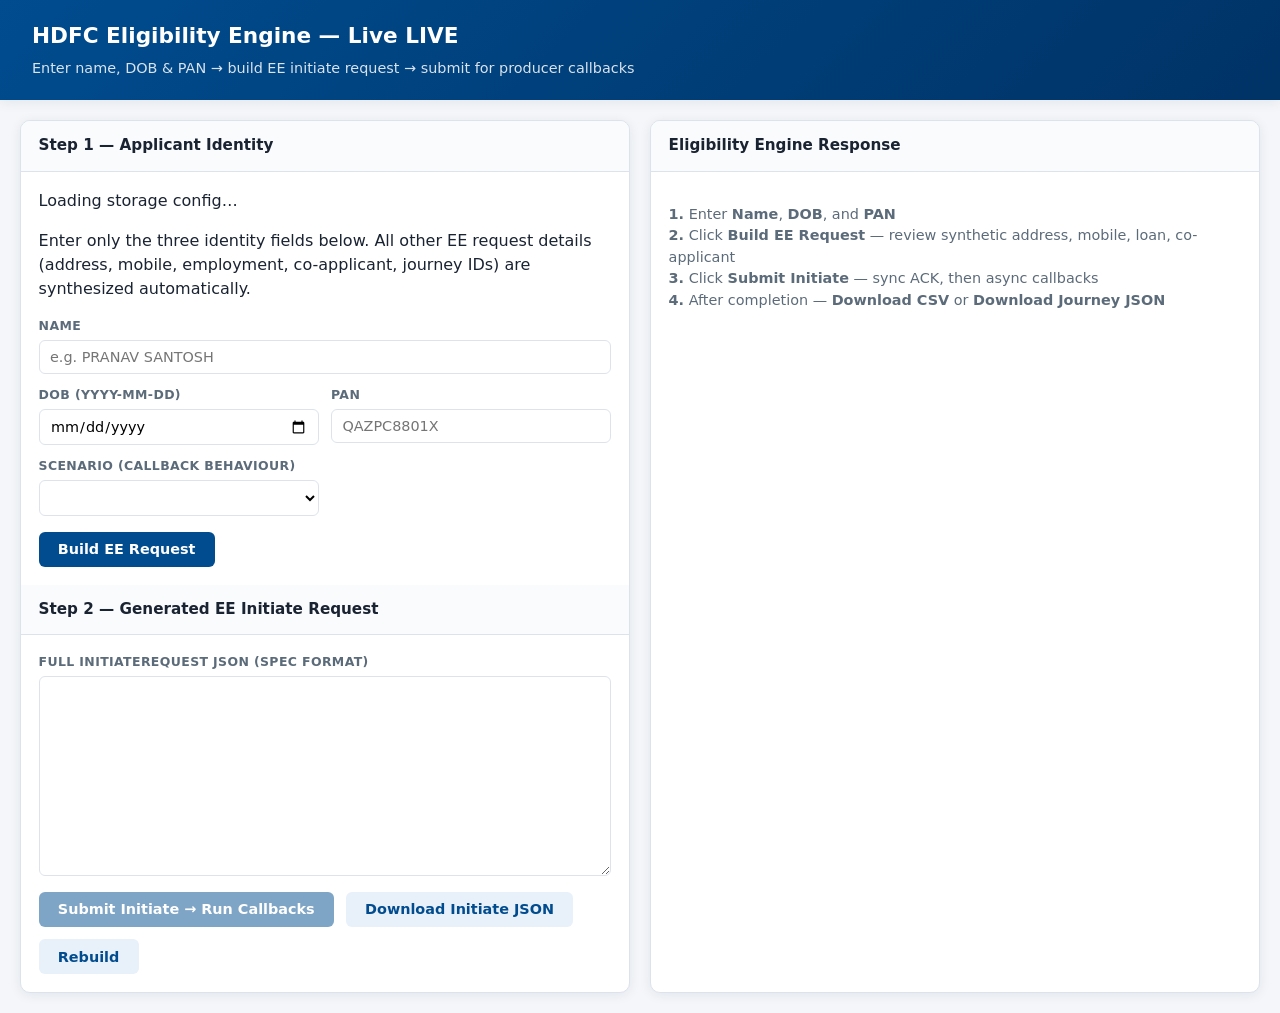
==== ui_live/index.html @ b93442f2 "Initial commit: HDFC Eligibility Engine mock Producer API (SDG-API). Synthetic EE-spec initiate/ACK/" ====
<!DOCTYPE html>
<html lang="en">
<head>
  <meta charset="UTF-8" />
  <meta name="viewport" content="width=device-width, initial-scale=1" />
  <title>HDFC Eligibility Engine — Live Generator</title>
  <link rel="stylesheet" href="/ui/style.css" />
</head>
<body>
  <header>
    <h1>HDFC Eligibility Engine — Live <span class="badge">LIVE</span></h1>
    <p>Enter name, DOB &amp; PAN → build EE initiate request → submit for producer callbacks</p>
  </header>

  <div class="layout">
    <section class="panel" id="input-panel">
      <div class="panel-header">Step 1 — Applicant Identity</div>
      <div class="panel-body">
        <div id="error-banner" class="error-banner"></div>
        <div id="storage-info" class="info-bar">Loading storage config…</div>

        <p class="step-hint">Enter only the three identity fields below. All other EE request details (address, mobile, employment, co-applicant, journey IDs) are synthesized automatically.</p>

        <div class="field-grid">
          <div class="field full">
            <label for="fullName">Name</label>
            <input id="fullName" type="text" placeholder="e.g. PRANAV SANTOSH" autocomplete="name" />
          </div>
          <div class="field">
            <label for="dob">DOB (YYYY-MM-DD)</label>
            <input id="dob" type="date" />
          </div>
          <div class="field">
            <label for="panNo">PAN</label>
            <input id="panNo" type="text" maxlength="10" placeholder="QAZPC8801X" autocapitalize="characters" />
          </div>
          <div class="field">
            <label for="scenario">Scenario (callback behaviour)</label>
            <select id="scenario"></select>
          </div>
        </div>

        <div class="actions">
          <button type="button" id="btn-build" class="btn-primary">Build EE Request</button>
        </div>
      </div>

      <div class="panel-header panel-header-step2 hidden" id="step2-header">Step 2 — Generated EE Initiate Request</div>
      <div class="panel-body hidden" id="step2-body">
        <div id="generated-summary" class="generated-summary"></div>

        <div class="field full">
          <label for="json-editor">Full initiateRequest JSON (spec format)</label>
          <textarea id="json-editor" class="json-editor" readonly></textarea>
        </div>

        <p id="delay-hint" style="font-size:0.78rem;color:var(--muted);margin:0.75rem 0 0"></p>

        <div class="actions">
          <button type="button" id="btn-submit" class="btn-primary" disabled>Submit Initiate → Run Callbacks</button>
          <button type="button" id="btn-download-json" class="btn-secondary hidden">Download Initiate JSON</button>
          <button type="button" id="btn-rebuild" class="btn-secondary">Rebuild</button>
        </div>
      </div>
    </section>

    <section class="panel" id="response-panel">
      <div class="panel-header">Eligibility Engine Response</div>
      <div class="panel-body">
        <p style="color:var(--muted);font-size:0.9rem">
          <strong>1.</strong> Enter <strong>Name</strong>, <strong>DOB</strong>, and <strong>PAN</strong><br>
          <strong>2.</strong> Click <strong>Build EE Request</strong> — review synthetic address, mobile, loan, co-applicant<br>
          <strong>3.</strong> Click <strong>Submit Initiate</strong> — sync ACK, then async callbacks<br>
          <strong>4.</strong> After completion — <strong>Download CSV</strong> or <strong>Download Journey JSON</strong>
        </p>
      </div>
    </section>
  </div>

  <script src="/ui/app.js"></script>
</body>
</html>
---- ui/style.css ----
:root {
  --bg: #f4f6f9;
  --surface: #ffffff;
  --border: #dde3ec;
  --text: #1a2332;
  --muted: #5c6b7a;
  --primary: #004c8f;
  --primary-light: #e8f0fa;
  --success: #0d7a4e;
  --success-bg: #e6f5ee;
  --pending: #b45309;
  --pending-bg: #fef3e2;
  --accent: #e31e24;
  --radius: 10px;
  --shadow: 0 2px 12px rgba(0, 40, 80, 0.08);
  --font: "Segoe UI", system-ui, -apple-system, sans-serif;
  --mono: "SF Mono", "Cascadia Code", Consolas, monospace;
}

* {
  box-sizing: border-box;
}

body {
  margin: 0;
  font-family: var(--font);
  background: var(--bg);
  color: var(--text);
  line-height: 1.5;
}

header {
  background: linear-gradient(135deg, var(--primary) 0%, #003366 100%);
  color: #fff;
  padding: 1.25rem 2rem;
  box-shadow: var(--shadow);
}

header h1 {
  margin: 0;
  font-size: 1.35rem;
  font-weight: 600;
}

header p {
  margin: 0.35rem 0 0;
  opacity: 0.85;
  font-size: 0.9rem;
}

.layout {
  display: grid;
  grid-template-columns: 1fr 1fr;
  gap: 1.25rem;
  max-width: 1400px;
  margin: 0 auto;
  padding: 1.25rem;
}

@media (max-width: 960px) {
  .layout {
    grid-template-columns: 1fr;
  }
}

.panel {
  background: var(--surface);
  border: 1px solid var(--border);
  border-radius: var(--radius);
  box-shadow: var(--shadow);
  overflow: hidden;
}

.panel-header {
  padding: 0.85rem 1.1rem;
  border-bottom: 1px solid var(--border);
  font-weight: 600;
  font-size: 0.95rem;
  background: #fafbfc;
}

.panel-body {
  padding: 1.1rem;
}

.field-grid {
  display: grid;
  grid-template-columns: 1fr 1fr;
  gap: 0.75rem;
}

.field {
  display: flex;
  flex-direction: column;
  gap: 0.25rem;
}

.field.full {
  grid-column: 1 / -1;
}

label {
  font-size: 0.78rem;
  font-weight: 600;
  color: var(--muted);
  text-transform: uppercase;
  letter-spacing: 0.03em;
}

input,
select,
textarea {
  font-family: inherit;
  font-size: 0.9rem;
  padding: 0.5rem 0.65rem;
  border: 1px solid var(--border);
  border-radius: 6px;
  background: #fff;
}

input:focus,
select:focus,
textarea:focus {
  outline: 2px solid var(--primary-light);
  border-color: var(--primary);
}

textarea.json-editor {
  font-family: var(--mono);
  font-size: 0.75rem;
  min-height: 200px;
  resize: vertical;
  width: 100%;
}

.actions {
  display: flex;
  gap: 0.75rem;
  margin-top: 1rem;
  flex-wrap: wrap;
}

button {
  font-family: inherit;
  font-size: 0.9rem;
  font-weight: 600;
  padding: 0.6rem 1.2rem;
  border: none;
  border-radius: 6px;
  cursor: pointer;
  transition: opacity 0.15s;
}

button:disabled {
  opacity: 0.5;
  cursor: not-allowed;
}

.btn-primary {
  background: var(--primary);
  color: #fff;
}

.btn-primary:hover:not(:disabled) {
  background: #003d75;
}

.btn-secondary {
  background: var(--primary-light);
  color: var(--primary);
}

.meta-bar {
  display: flex;
  flex-wrap: wrap;
  gap: 0.5rem 1rem;
  font-size: 0.82rem;
  color: var(--muted);
  margin-bottom: 1rem;
  padding: 0.65rem 0.85rem;
  background: var(--primary-light);
  border-radius: 6px;
}

.meta-bar strong {
  color: var(--primary);
}

.ack-box {
  background: var(--success-bg);
  border: 1px solid #b8e0cc;
  border-radius: 6px;
  padding: 0.85rem;
  margin-bottom: 1rem;
}

.ack-box h3 {
  margin: 0 0 0.5rem;
  font-size: 0.85rem;
  color: var(--success);
}

pre {
  margin: 0;
  font-family: var(--mono);
  font-size: 0.72rem;
  white-space: pre-wrap;
  word-break: break-word;
  max-height: 180px;
  overflow: auto;
}

.timeline {
  list-style: none;
  margin: 0;
  padding: 0;
}

.timeline li {
  display: grid;
  grid-template-columns: 28px 1fr;
  gap: 0.65rem;
  padding: 0.65rem 0;
  border-bottom: 1px solid var(--border);
}

.timeline li:last-child {
  border-bottom: none;
}

.status-dot {
  width: 22px;
  height: 22px;
  border-radius: 50%;
  margin-top: 2px;
  display: flex;
  align-items: center;
  justify-content: center;
  font-size: 0.65rem;
  font-weight: 700;
  color: #fff;
}

.status-dot.pending {
  background: #cbd5e1;
  color: var(--muted);
}

.status-dot.active {
  background: var(--pending);
  animation: pulse 1.2s infinite;
}

.status-dot.done {
  background: var(--success);
}

.status-dot.summary-done {
  background: var(--accent);
}

@keyframes pulse {
  50% {
    opacity: 0.6;
  }
}

.callback-title {
  font-weight: 600;
  font-size: 0.88rem;
}

.callback-meta {
  font-size: 0.78rem;
  color: var(--muted);
}

.callback-json {
  margin-top: 0.4rem;
  display: none;
}

.callback-json.open {
  display: block;
}

.toggle-json {
  font-size: 0.75rem;
  color: var(--primary);
  background: none;
  border: none;
  padding: 0;
  margin-top: 0.25rem;
  cursor: pointer;
  font-weight: 600;
}

.summary-card {
  background: linear-gradient(135deg, #fff5f5 0%, #fff 100%);
  border: 1px solid #f5c6c8;
  border-radius: 6px;
  padding: 0.85rem;
  margin-top: 0.75rem;
}

.summary-grid {
  display: grid;
  grid-template-columns: repeat(auto-fill, minmax(120px, 1fr));
  gap: 0.4rem;
  margin-top: 0.5rem;
}

.summary-item {
  font-size: 0.75rem;
  padding: 0.35rem 0.5rem;
  border-radius: 4px;
  background: #f8f9fa;
  border: 1px solid var(--border);
}

.summary-item .key {
  color: var(--muted);
  display: block;
}

.summary-item .val {
  font-weight: 600;
}

.summary-item .val.success {
  color: var(--success);
}

.summary-item .val.failed {
  color: var(--accent);
}

.error-banner {
  background: #fef2f2;
  border: 1px solid #fecaca;
  color: #991b1b;
  padding: 0.65rem 0.85rem;
  border-radius: 6px;
  margin-bottom: 0.75rem;
  font-size: 0.85rem;
  display: none;
}

.error-banner.show {
  display: block;
}
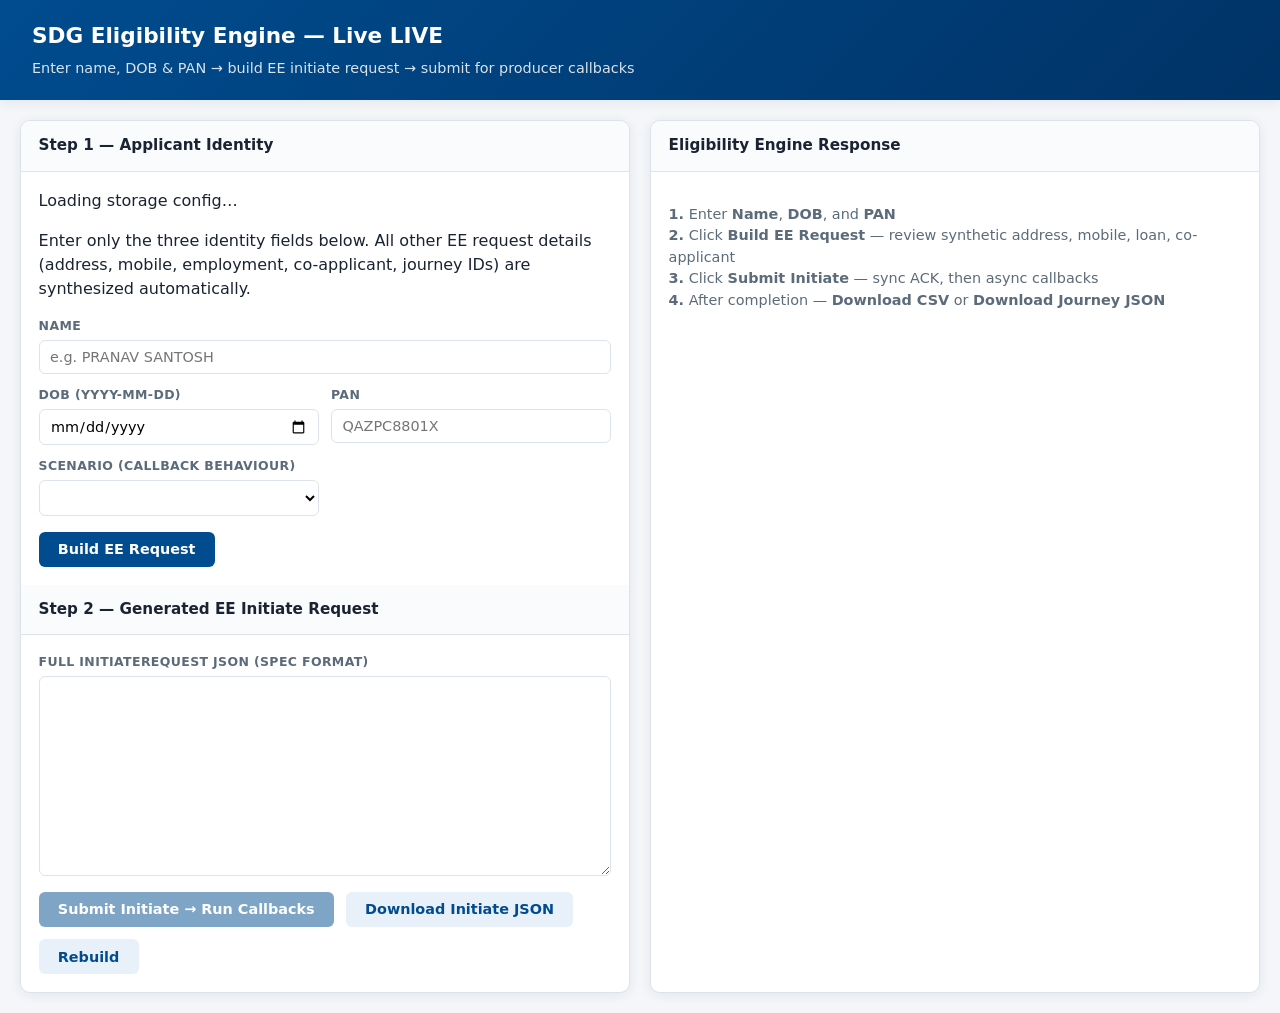
==== commit 978d1497: "De-identify repo for SDG-API: remove client branding from README and docs. Rename customer snapshot " ====
--- a/ui_live/index.html
+++ b/ui_live/index.html
@@ -3,12 +3,12 @@
 <head>
   <meta charset="UTF-8" />
   <meta name="viewport" content="width=device-width, initial-scale=1" />
-  <title>HDFC Eligibility Engine — Live Generator</title>
+  <title>SDG Eligibility Engine — Live Generator</title>
   <link rel="stylesheet" href="/ui/style.css" />
 </head>
 <body>
   <header>
-    <h1>HDFC Eligibility Engine — Live <span class="badge">LIVE</span></h1>
+    <h1>SDG Eligibility Engine — Live <span class="badge">LIVE</span></h1>
     <p>Enter name, DOB &amp; PAN → build EE initiate request → submit for producer callbacks</p>
   </header>
 
